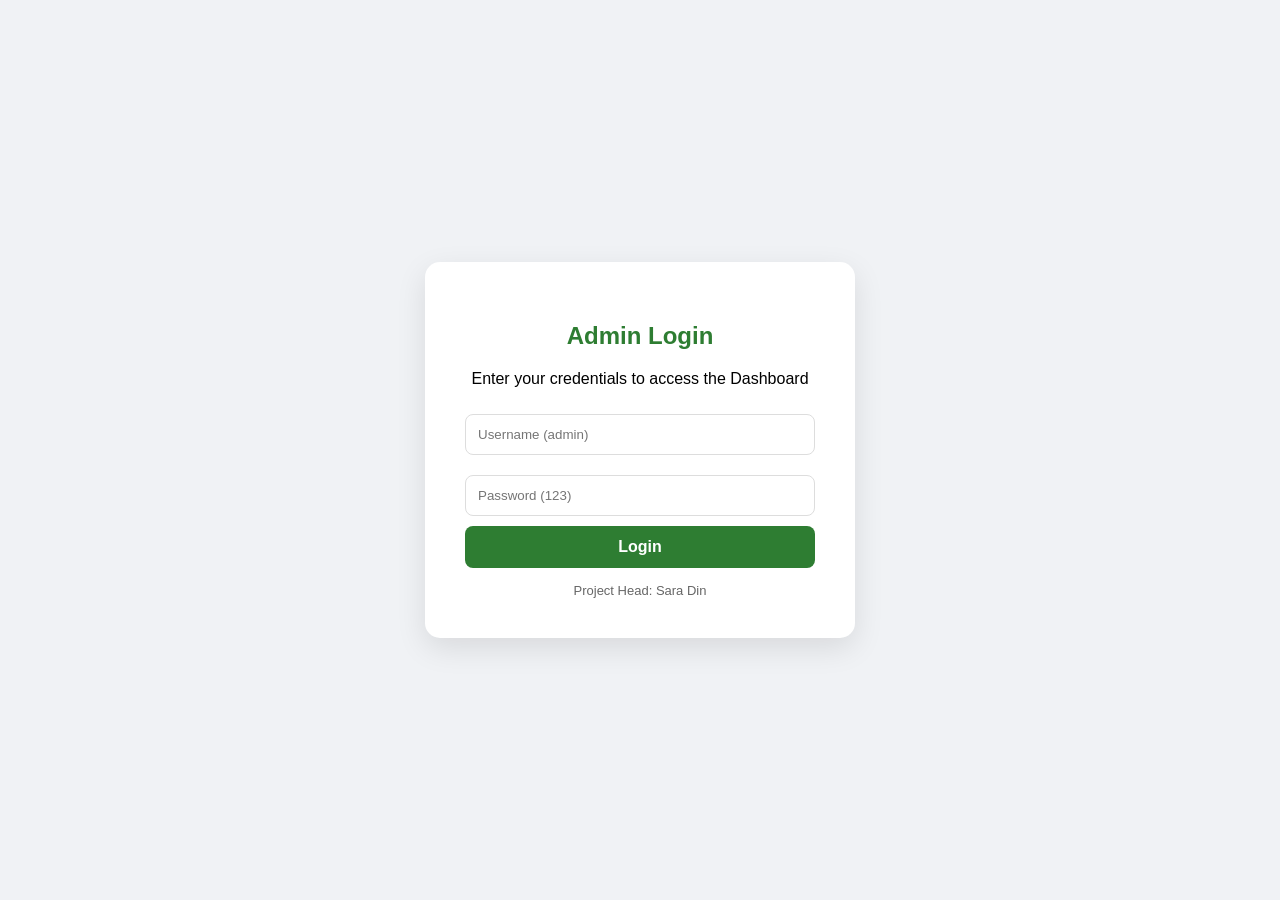
==== src/web/login.html @ b81faadf "Add files via upload" ====
<!DOCTYPE html>
<html lang="en">
<head>
  <meta charset="UTF-8">
  <meta name="viewport" content="width=device-width, initial-scale=1.0">
  <title>Smart Waste Management - Login</title>
  <style>
    body {
        font-family: 'Segoe UI', sans-serif;
        background: #f0f2f5;
        display: flex;
        justify-content: center;
        align-items: center;
        height: 100vh;
        margin: 0;
    }
    .login-card {
        background: white;
        padding: 40px;
        border-radius: 15px;
        box-shadow: 0 10px 30px rgba(0,0,0,0.1);
        width: 350px;
        text-align: center;
    }
    h2 { color: #2e7d32; margin-bottom: 20px; }
    input {
        width: 100%;
        padding: 12px;
        margin: 10px 0;
        border: 1px solid #ddd;
        border-radius: 8px;
        box-sizing: border-box; /* padding fix */
    }
    .btn-login {
        width: 100%;
        padding: 12px;
        background: #2e7d32;
        color: white;
        border: none;
        border-radius: 8px;
        cursor: pointer;
        font-size: 16px;
        font-weight: bold;
        transition: 0.3s;
    }
    .btn-login:hover { background: #1b5e20; }
    .footer-text { margin-top: 15px; font-size: 13px; color: #666; }
  </style>
</head>
<body>

<div class="login-card">
  <h2>Admin Login</h2>
  <p>Enter your credentials to access the Dashboard</p>

  <input type="text" id="username" placeholder="Username (admin)">
  <input type="password" id="password" placeholder="Password (123)">

  <button class="btn-login" onclick="validate()">Login</button>

  <div class="footer-text">Project Head: Sara Din</div>
</div>

<script>
  function validate() {
      const user = document.getElementById('username').value;
      const pass = document.getElementById('password').value;

      // Simple Logic for demo
      if (user === "admin" && pass === "123") {
          // localStorage ek temporary storage hai browser mein
          localStorage.setItem("isLoggedIn", "true");
          window.location.href = "index.html";
      } else {
          alert("Incorrect username or password! (Try admin / 123)");
      }
  }
</script>

</body>
</html>
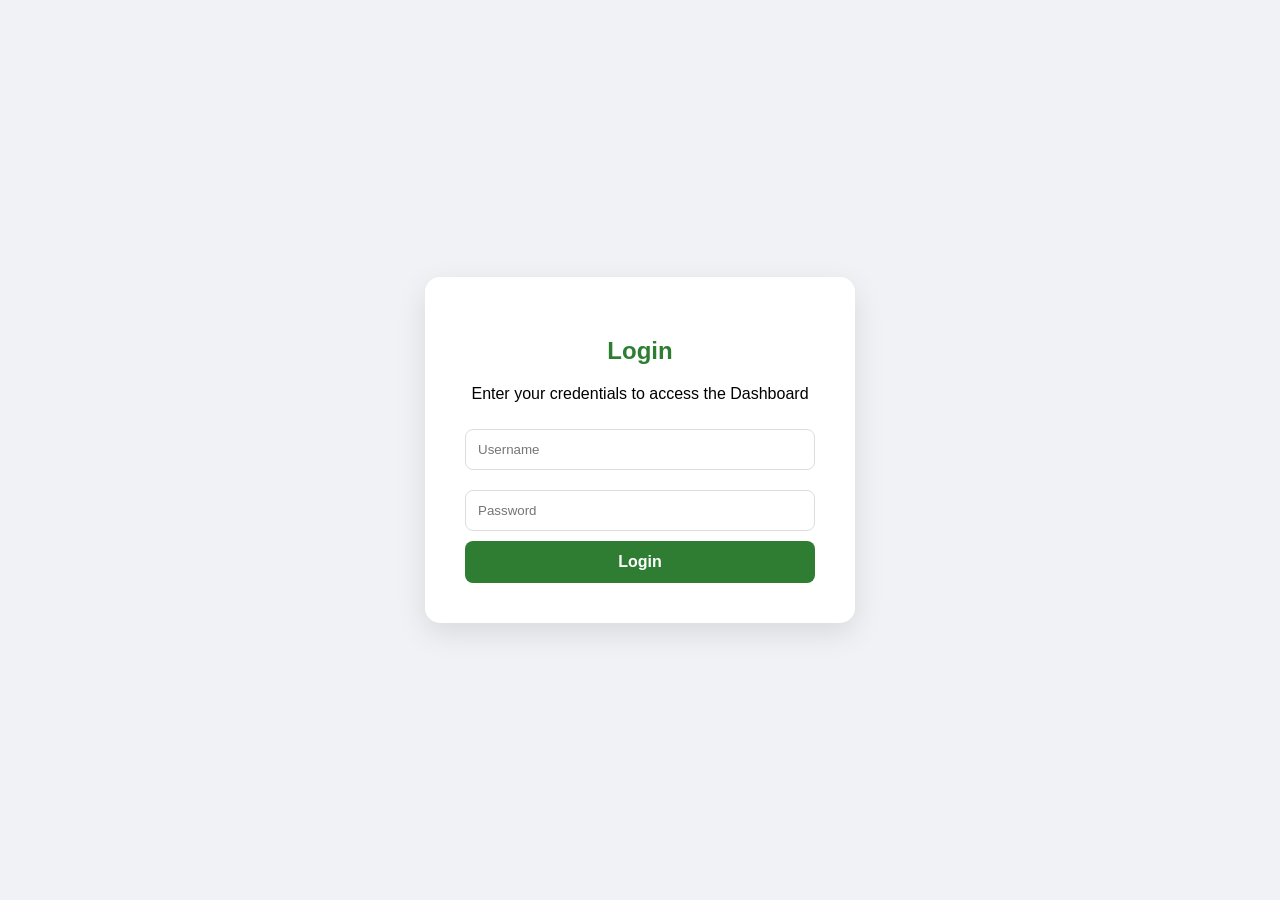
==== commit 10952e77: "Update login.html" ====
--- a/src/web/login.html
+++ b/src/web/login.html
@@ -29,7 +29,7 @@
         margin: 10px 0;
         border: 1px solid #ddd;
         border-radius: 8px;
-        box-sizing: border-box; /* padding fix */
+        box-sizing: border-box; 
     }
     .btn-login {
         width: 100%;
@@ -44,38 +44,36 @@
         transition: 0.3s;
     }
     .btn-login:hover { background: #1b5e20; }
-    .footer-text { margin-top: 15px; font-size: 13px; color: #666; }
   </style>
 </head>
 <body>
 
 <div class="login-card">
-  <h2>Admin Login</h2>
+  <h2>Login</h2>
   <p>Enter your credentials to access the Dashboard</p>
 
-  <input type="text" id="username" placeholder="Username (admin)">
-  <input type="password" id="password" placeholder="Password (123)">
+  <input type="text" id="username" placeholder="Username">
+  <input type="password" id="password" placeholder="Password">
 
   <button class="btn-login" onclick="validate()">Login</button>
 
-  <div class="footer-text">Project Head: Sara Din</div>
+ 
 </div>
 
 <script>
-  function validate() {
-      const user = document.getElementById('username').value;
-      const pass = document.getElementById('password').value;
+ function validate() {
+    const user = document.getElementById('username').value;
+    const pass = document.getElementById('password').value;
 
-      // Simple Logic for demo
-      if (user === "admin" && pass === "123") {
-          // localStorage ek temporary storage hai browser mein
-          localStorage.setItem("isLoggedIn", "true");
-          window.location.href = "index.html";
-      } else {
-          alert("Incorrect username or password! (Try admin / 123)");
-      }
-  }
+    if (user === "admin" && pass === "123") {
+        localStorage.setItem("isLoggedIn", "true");
+        localStorage.setItem("currentUser", user); 
+        window.location.href = "index.html";
+    } else {
+        alert("Incorrect username or password!");
+    }
+}
 </script>
 
 </body>
-</html>+</html>
